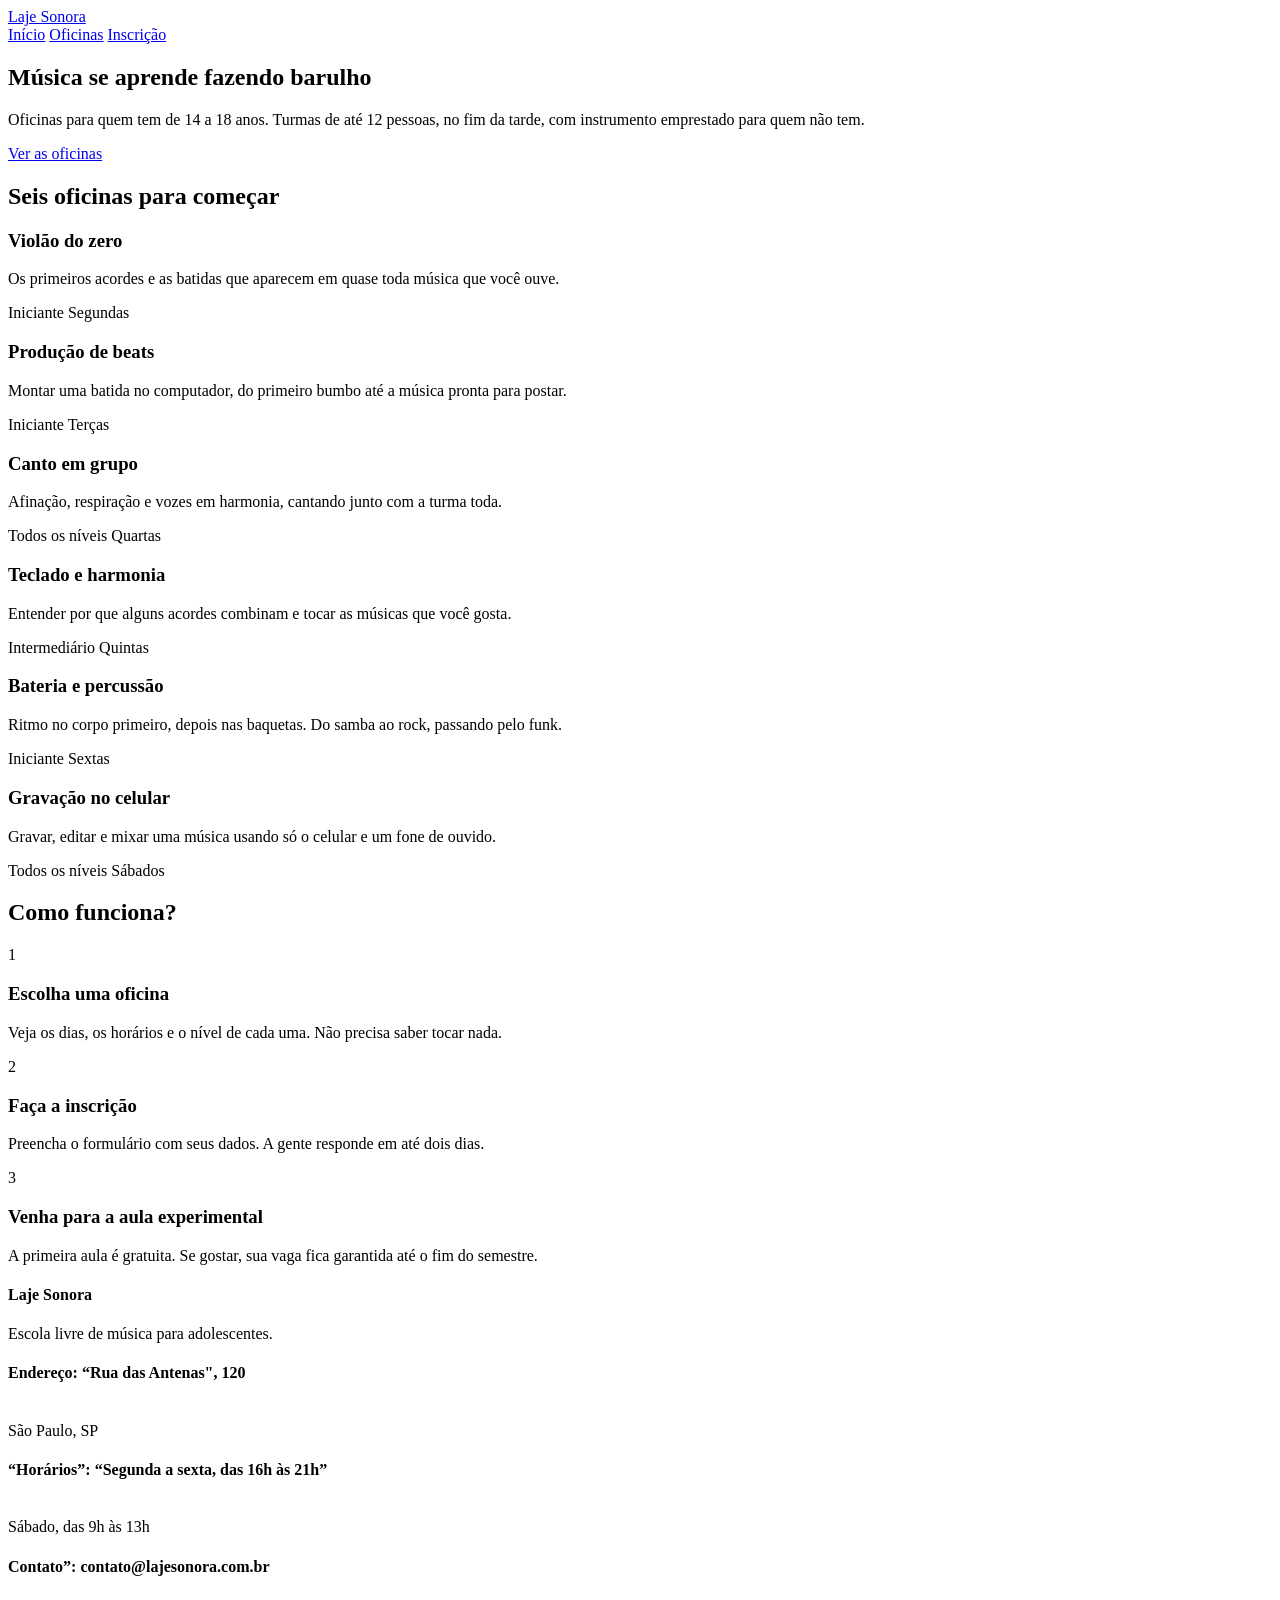
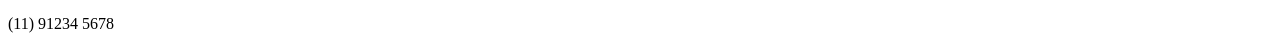
==== index.html @ 8df9f0e6 "Initial commit" ====
<!DOCTYPE html>
<html lang="pt-br">
<head>
    <meta charset="UTF-8">
    <meta name="viewport" content="width=device-width, initial-scale=1.0">
    <title>Laje Sonora|Início</title>
    <link rel="preconnect" href="https://fonts.googleapis.com">
<link rel="preconnect" href="https://fonts.gstatic.com" crossorigin>
<link href="https://fonts.googleapis.com/css2?family=Archivo:ital,wght@0,100..900;1,100..900&family=Big+Shoulders:opsz,wght@10..72,100..900&display=swap" rel="stylesheet">
    <link rel="stylesheet" href="index.css">
    
</head>
<body>
    
    <header class="conteudo topo">
        <a href="index.html" class="logo">Laje Sonora</a>
        <nav class="menu">

            <a href="index.html" class="atual"> Início</a>
            <a href="oficinas.html"> Oficinas</a>
            <a href="inscricao.html"> Inscrição</a>
        </nav>
    </header>

    <main> 
        <section class="conteudo cartazes">
            <div class="cartaz cartaz-principal">
                <h1>Música se aprende fazendo barulho</h1>
            </div>
            <div class="cartaz cartaz-lateral">
                <p>Oficinas para quem tem de 14 a 18 anos. Turmas de até 12 pessoas, no fim da tarde, com instrumento emprestado para quem não tem. </p>
            </div>  
            <a href="oficinas.html" class="botao">Ver as oficinas</a>
        </section>

        <section class="conteudo secao">
            <h2 class="titulo-secao">
                Seis oficinas para começar
            </h2>

            <div class="cards">

                <article class="card">
                    <div class="foto foto-azul">
                    </div>
                    <div class="card-texto">
                        <h3>Violão do zero</h3>
                        <p>Os primeiros acordes e as batidas que aparecem em quase toda música que você ouve.</p>
                        <div class="card-info">
                            <span>Iniciante</span>
                            <span>Segundas</span>
                        </div>
                    </div>
                </article>

                <article class="card">
                    <div class="foto foto-amarela">
                    </div>
                    <div class="card-texto">
                        <h3>Produção de beats</h3>
                        <p>Montar uma batida no computador, do primeiro bumbo até a música pronta para postar.</p>
                        <div class="card-info">
                            <span>Iniciante</span>
                            <span>Terças</span>
                        </div>
                    </div>
                </article>

                <article class="card">
                    <div class="foto foto-tinta">
                    </div>
                    <div class="card-texto">
                        <h3>Canto em grupo</h3>
                        <p>Afinação, respiração e vozes em harmonia, cantando junto com a turma toda.</p>
                        <div class="card-info">
                            <span>Todos os níveis</span>
                            <span>Quartas</span>
                        </div>
                    </div>
                </article>
                
                <article class="card">
                    <div class="foto foto">
                    </div>
                    <div class="card-texto">
                        <h3>Teclado e harmonia</h3>
                        <p>Entender por que alguns acordes combinam e tocar as músicas que você gosta.</p>
                        <div class="card-info">
                            <span>Intermediário</span>
                            <span>Quintas</span>
                        </div>
                    </div>
                </article>
              
                <article class="card">
                    <div class="foto foto-azul">
                    </div>
                    <div class="card-texto">
                        <h3>Bateria e percussão</h3>
                        <p>Ritmo no corpo primeiro, depois nas baquetas. Do samba ao rock, passando pelo funk.</p>
                        <div class="card-info">
                            <span>Iniciante</span>
                            <span>Sextas</span>
                        </div>
                    </div>
                </article>
            
                <article class="card">
                    <div class="foto foto-amarela">
                    </div>
                    <div class="card-texto">
                        <h3>Gravação no celular</h3>
                        <p>Gravar, editar e mixar uma música usando só o celular e um fone de ouvido.</p>
                        <div class="card-info">
                            <span>Todos os níveis</span>
                            <span>Sábados</span>
                        </div>
                    </div>
                </article>


            </div>
        </section>

        <section class="conteudo secao">
            <h2 class="titulo-secao">
                Como funciona?
            </h2>
            <div class="passos">
                <div class="passo">
                    <p class="passo-numero">
                        1
                    </p>
                    <h3>Escolha uma oficina</h3>
                    <p>Veja os dias, os horários e o nível de cada uma. Não precisa saber tocar nada.</p>

                    <p>2</p>
                    <h3>Faça a inscrição</h3>
                    <p>Preencha o formulário com seus dados. A gente responde em até dois dias. </p>

                    <p>3</p>
                    <h3>Venha para a aula experimental</h3>
                    <p>A primeira aula é gratuita. Se gostar, sua vaga fica garantida até o fim do semestre. </p>
                </div>


            </div>
        </section>
    </main>
    <footer class="rodape">
        
        <div class="conteudos rodape-colunas">
            <div class="rodape-coluna">
                <h4>Laje Sonora</h4>
                <p>Escola livre de música para adolescentes.</p>

            
                <h4>Endereço: “Rua das Antenas", 120</h4>
                <p><br>São Paulo, SP</p>
                

                <h4>“Horários”: “Segunda a sexta, das 16h às 21h”</h4>
                <p><br>Sábado, das 9h às 13h</p>
                

                <h4>Contato”: contato@lajesonora.com.br</h4>
                <p><br>(11) 91234 5678</p>
                

            </div>
        </div>

    </footer>
</body>
</html>
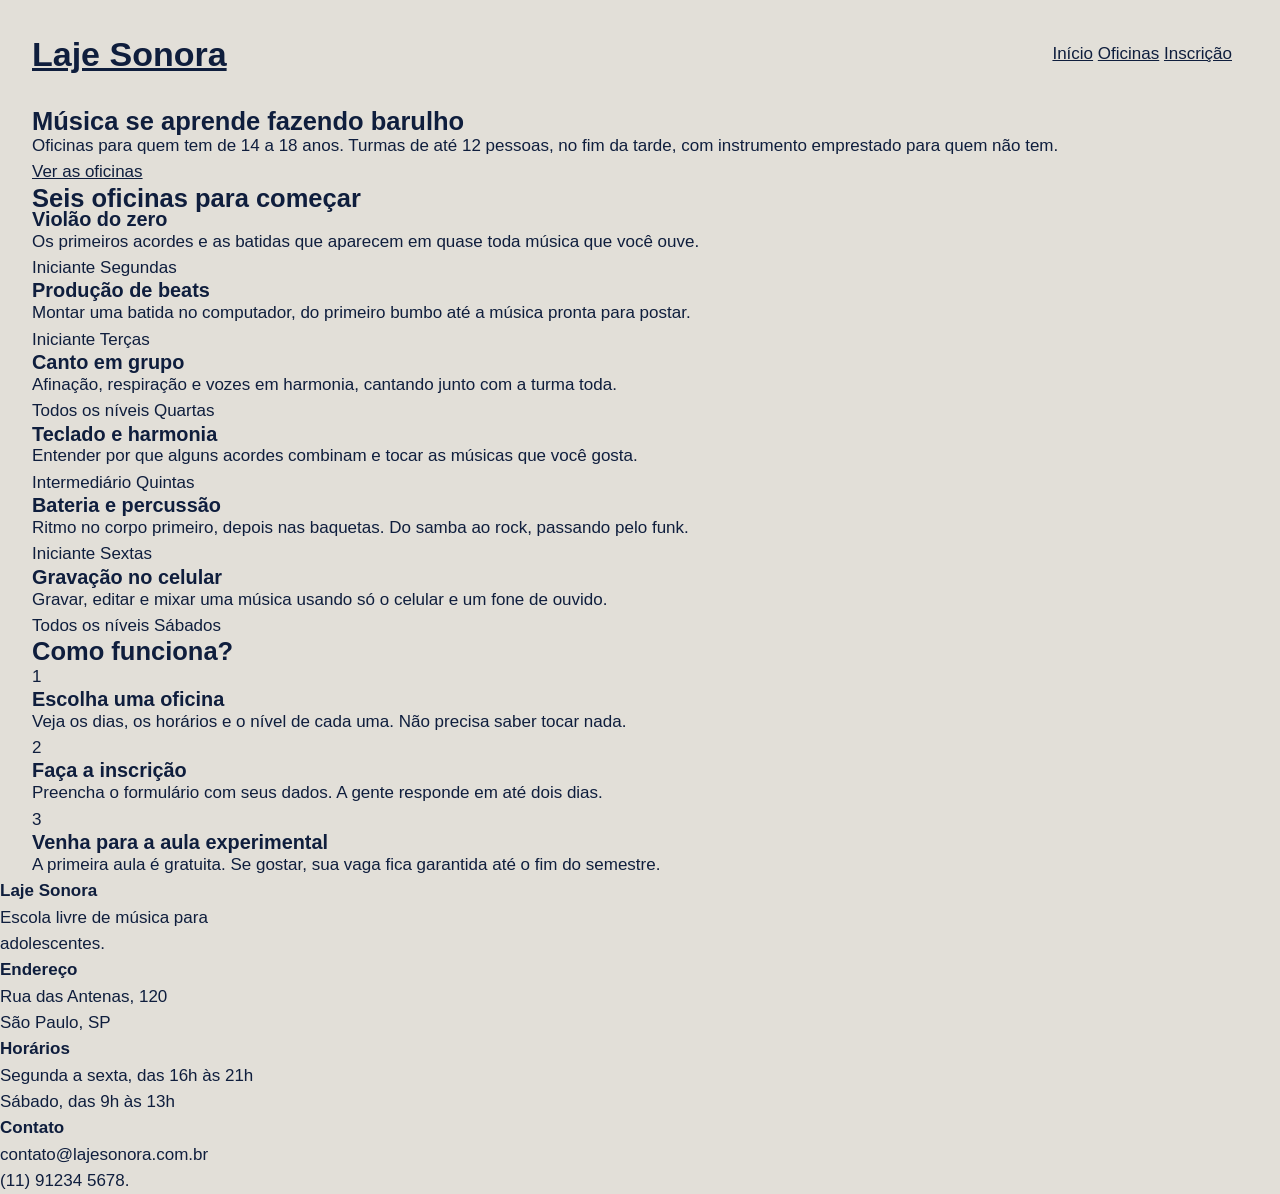
==== commit 2e6cd16d: "CSS geral: reset, variáveis e fontes" ====
--- a/index.html
+++ b/index.html
@@ -134,15 +134,24 @@
                     <h3>Escolha uma oficina</h3>
                     <p>Veja os dias, os horários e o nível de cada uma. Não precisa saber tocar nada.</p>
 
-                    <p>2</p>
+                    </div>
+
+                    <div class="passo">
+                    <p class="passo-numero">
+                        2
+                    </p>
                     <h3>Faça a inscrição</h3>
                     <p>Preencha o formulário com seus dados. A gente responde em até dois dias. </p>
+                        </div>
 
-                    <p>3</p>
+                     <div class="passo">
+                    <p class="passo-numero">
+                        3
+                    </p>
                     <h3>Venha para a aula experimental</h3>
                     <p>A primeira aula é gratuita. Se gostar, sua vaga fica garantida até o fim do semestre. </p>
                 </div>
-
+                    </div>
 
             </div>
         </section>
@@ -152,23 +161,27 @@
         <div class="conteudos rodape-colunas">
             <div class="rodape-coluna">
                 <h4>Laje Sonora</h4>
-                <p>Escola livre de música para adolescentes.</p>
+                <p>Escola livre de música para <br>adolescentes.</p>
+                </div>
+
+                <div class="rodape-coluna">
+                <h4>Endereço</h4>
+                <p>Rua das Antenas, 120 <br>São Paulo, SP</p>
+                </div>
+
+                <div class="rodape-coluna">
+                <h4>Horários</h4>
+                <p>Segunda a sexta, das 16h às 21h <br>Sábado, das 9h às 13h</p>
+                </div>
+
+                <div class="rodape-coluna">
+                <h4>Contato</h4>
+                <p>contato@lajesonora.com.br<br>(11) 91234 5678.</p>
+                 </div>
+                
 
             
-                <h4>Endereço: “Rua das Antenas", 120</h4>
-                <p><br>São Paulo, SP</p>
-                
-
-                <h4>“Horários”: “Segunda a sexta, das 16h às 21h”</h4>
-                <p><br>Sábado, das 9h às 13h</p>
-                
-
-                <h4>Contato”: contato@lajesonora.com.br</h4>
-                <p><br>(11) 91234 5678</p>
-                
-
-            </div>
-        </div>
+        
 
     </footer>
 </body>
--- a/index.css
+++ b/index.css
@@ -0,0 +1,62 @@
+* {
+    margin: 0;
+    padding: 0;
+    box-sizing: border-box;
+}
+
+:root {
+    --concreto: #E2DFD8;
+    --concreto-escuro: #CBC7BE;
+    --tinta: #0F1E3D;
+    --caixa-dagua: #1F5FBF;
+    --fita: #F3C623;
+    --branco: #FFFFFF;
+
+    --fonte-cartaz: "Big Shoulders", "Arial Narrow", sans-serif;
+    --fonte-texto: "Archivo", Arial, sans-serif;
+
+}
+
+
+body {
+    background-color: var(--concreto);
+    color: var(--tinta);
+    font-family: "Archivo", Arial, sans-serif;
+    font-size: 17px;
+    line-height: 1.55;
+}
+
+a {
+    color: inherit;
+}
+
+h1,
+h2,
+h3 {
+    font-family: "Big Shoulders", "Arial Narrow", sans-serif;
+    font-weight: 900;
+    line-height: 0.95;
+}
+
+.conteudo {
+    max-width: 1200px;
+    margin-inline: auto;
+    margin-inline: 32px;
+
+}
+
+.topo {
+    padding-block: 28px;
+    display: flex;
+    justify-content: space-between;
+    align-items: center;
+
+}
+
+.logo {
+    font-family:"Big Shoulders", "Arial Narrow", sans-serif;
+    font-size: 34px;
+    font-weight: 900;
+
+}
+
